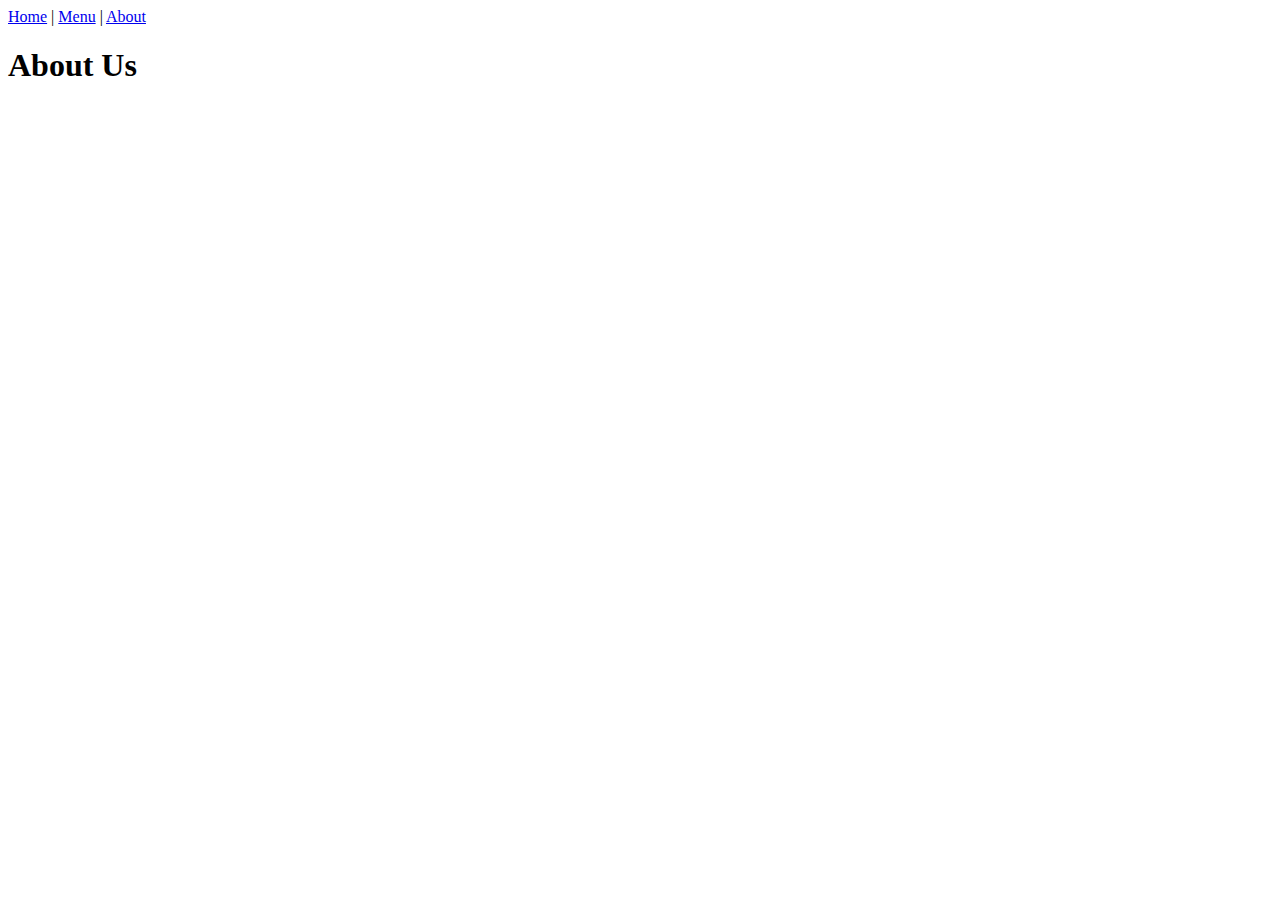
==== about.html @ 178ecf15 "Initial Commit" ====
<!DOCTYPE html>
<html lang="en">
<head>
    <meta charset="UTF-8">
    <meta name="viewport" content="width=device-width, initial-scale=1.0">
    <title>About Us</title>
</head>
<body>
    <header>
        <nav>
            <div><a href="\.">Home</a> | <a href="\menu.html">Menu</a> | <a href="about.html">About</a></div>
        </nav>
    </header>
    <h1>About Us</h1>    
</body>
</html>
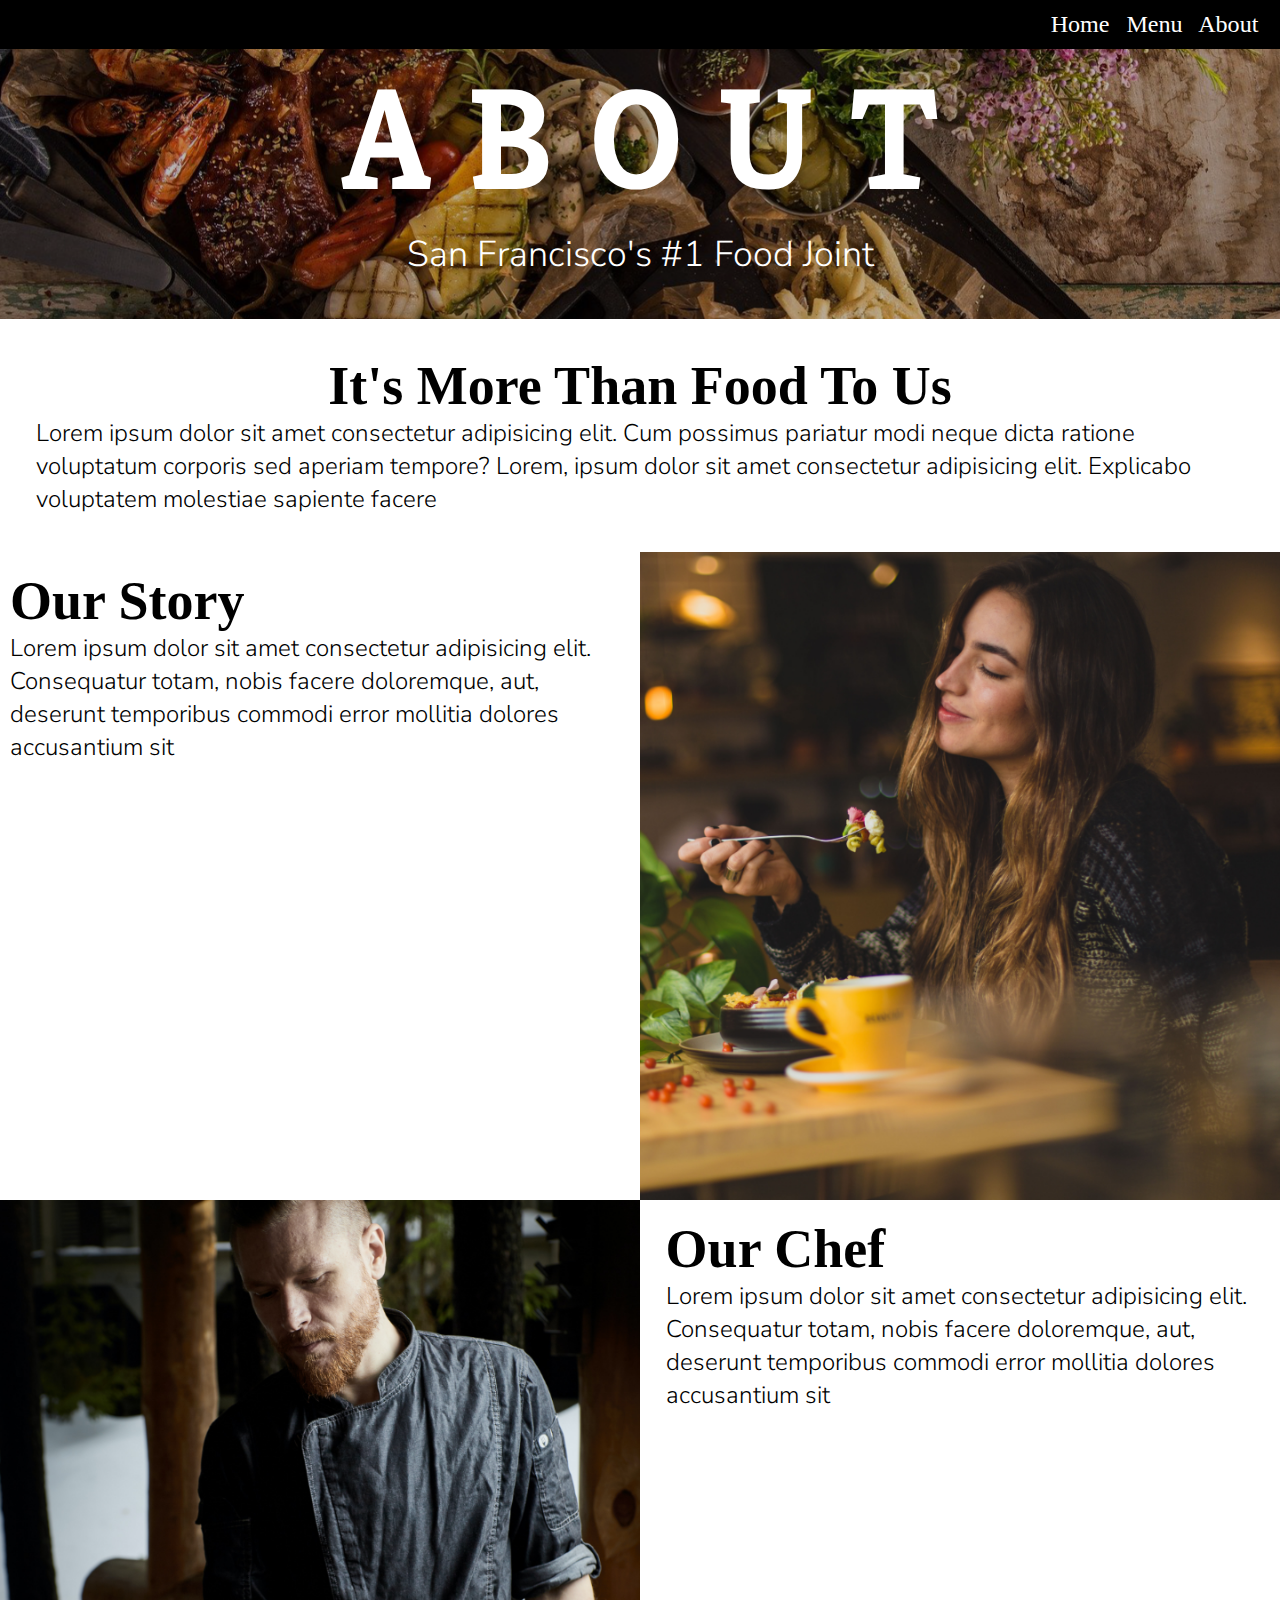
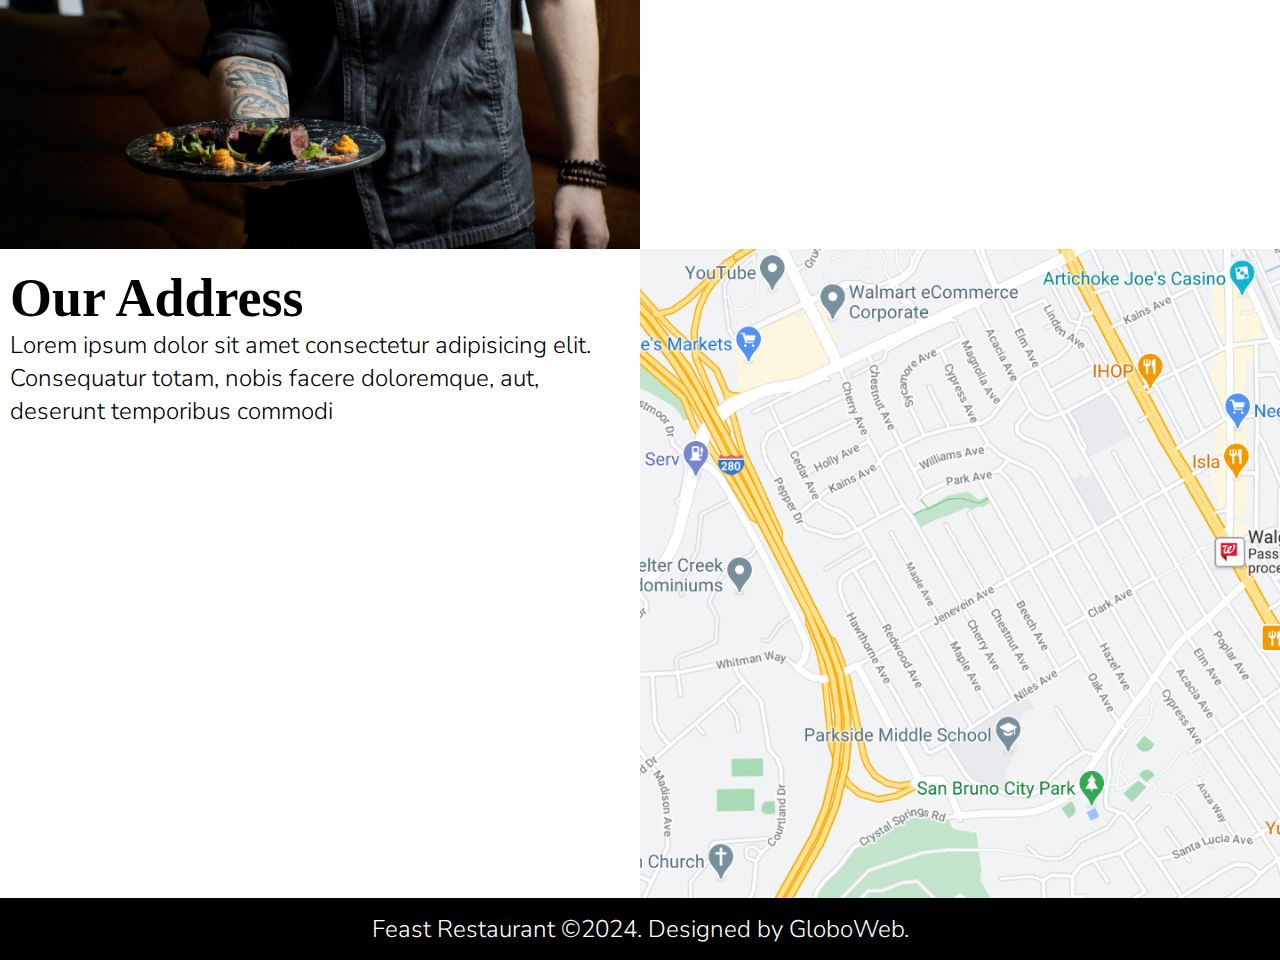
==== commit cfde9d46: "Created the About Page" ====
--- a/about.html
+++ b/about.html
@@ -3,14 +3,61 @@
 <head>
     <meta charset="UTF-8">
     <meta name="viewport" content="width=device-width, initial-scale=1.0">
-    <title>About Us</title>
+    <title>About</title>
+    
+    <link rel="stylesheet" href="css/site.css">
 </head>
-<body>
+<body">
+
     <header>
         <nav>
-            <div><a href="\.">Home</a> | <a href="\menu.html">Menu</a> | <a href="about.html">About</a></div>
+            <a href="\.">Home</a>
+            <a href="\menu.html">Menu</a>
+            <a href="about.html">About</a>
         </nav>
-    </header>
-    <h1>About Us</h1>    
+   </header>    
+
+    <section id="hero-banner">
+        <div class="hero-container">
+            <div>
+                <div class="kreon-700 all-caps hero-title">About</div>
+                <div class="nunito-sans-300 hero-tagline">San Francisco's #1 Food Joint</div>
+            </div>
+            
+        </div>
+    </section>
+
+    <main class="container">
+        <article class="blurb text-center">
+            <div class="headline kreon-sans-700">It's More Than Food To Us</div>
+            <div class="nunito-sans-300">Lorem ipsum dolor sit amet consectetur adipisicing elit. Cum possimus pariatur modi neque dicta ratione voluptatum corporis sed aperiam tempore? Lorem, ipsum dolor sit amet consectetur adipisicing elit. Explicabo voluptatem molestiae sapiente facere</div>    
+        </article>
+        <article class="blurb">
+            <img class="blurb-image-right" src="images/Our Story.png" alt="boiled egss cut in half, avocado, and toast arfully presented on a bed of lettuce" />
+            <div class="blurb-text-left">
+                <div class="headline kreon-sans-700">Our Story</div>
+                <div class="nunito-sans-300">Lorem ipsum dolor sit amet consectetur adipisicing elit. Consequatur totam, nobis facere doloremque, aut, deserunt temporibus commodi error mollitia dolores accusantium sit </div>
+            </div>
+        </article>
+        <article class="blurb">
+            <img class="blurb-image-left" src="images/Our Chef.png" alt="grilled and spiced seafood on a plate with a dipping sauce"/>
+            <div class="blurb-text-right">
+                <div class="headline kreon-sans-700">Our Chef</div>
+                <div class="nunito-sans-300">Lorem ipsum dolor sit amet consectetur adipisicing elit. Consequatur totam, nobis facere doloremque, aut, deserunt temporibus commodi error mollitia dolores accusantium sit</div>
+            </div>
+        </article>
+        <article class="blurb">
+            <img class="blurb-image-right" src="images/Our Address.png" alt="a delicious looking raspberry cake with whole raspberries on top and raspberry filling in two of five layers"/>
+            <div class="blurb-text-left">
+                <div class="headline kreon-sans-700">Our Address</div>
+                <div class="nunito-sans-300">Lorem ipsum dolor sit amet consectetur adipisicing elit. Consequatur totam, nobis facere doloremque, aut, deserunt temporibus commodi </div>
+            </div>
+        </article>
+    </main>
+
+    <footer class="nunito-sans-300">
+        <div>Feast Restaurant &copy2024.  Designed by GloboWeb.</div>
+    </footer>
+
 </body>
 </html>--- a/css/site.css
+++ b/css/site.css
@@ -0,0 +1,139 @@
+@import url("typography.css");
+
+html {
+    font-size: 36px;
+}
+
+body {
+    max-width: 1440px;
+    margin:auto;
+}
+
+nav {
+    background-color: black;
+    color: white;
+    padding: .3rem;
+    text-align: right;
+    font-size: .67rem
+}
+
+nav a {
+    color: white;
+    text-decoration: none;
+    margin-right: .3rem;
+}
+
+nav a:visited {
+    color: white;
+}
+
+nav a:hover {
+    color: lightgray;
+}
+
+nav a:active {
+    color: white;
+}
+
+footer {
+    background-color: black;
+    color: white;
+    padding: .4rem;
+    text-align: center;
+    font-size: .67rem;
+}
+
+.hero-div {
+    width: 100%;
+    height: 500px;
+    background-size: cover;
+    background-position: center;
+}
+
+.hero-container {
+    width: 100%;
+    max-height: 30vh;
+    background-image: url('/images/Hero Image.png');
+    background-size: cover;
+    background-position: center;
+    background-repeat: no-repeat;
+}
+
+.all-caps {
+    text-transform: uppercase;
+    letter-spacing: 1rem;
+    text-indent: 1rem;
+}
+
+.hero-title {
+    color: white;
+    font-size: 4rem;
+    text-align: center;
+}
+
+.hero-tagline {
+    color: white;
+    font-size: 1rem;
+    text-align: center;
+    padding-bottom: 50px;
+    margin: 0;
+}
+
+.headline {
+    font-size: 1.5rem;
+    font-weight: bold;
+}
+
+.blurb {
+    display: flow-root;
+    font-size: .67rem;
+}
+
+.blurb-image-right {
+    width: 50%;
+    float: right;
+}
+
+.blurb-image-left {
+    width: 50%;
+    float: left;
+}
+
+.blurb-text-right {
+    width: 48%;
+    float: right;
+    margin-top: .5rem;
+}
+
+.blurb-text-left {
+    width: 48%;
+    float: left;
+    margin-top: .5rem;
+    margin-left: 10px;
+}
+
+.text-center {
+    display: grid;
+    place-items: center;
+    margin: 1rem;
+}
+
+.container {
+    margin: 0 auto;
+    display: flex;
+    justify-content: center;
+    flex-wrap: wrap;
+}
+
+.child-div {
+    background-color: #f0f0f0;
+    padding: 20px;
+    margin: 10px;
+    flex: 1 1 100%;
+}
+
+#home-intro {
+    margin-top: 0;
+    padding-top: 0;
+    text-align: center;
+}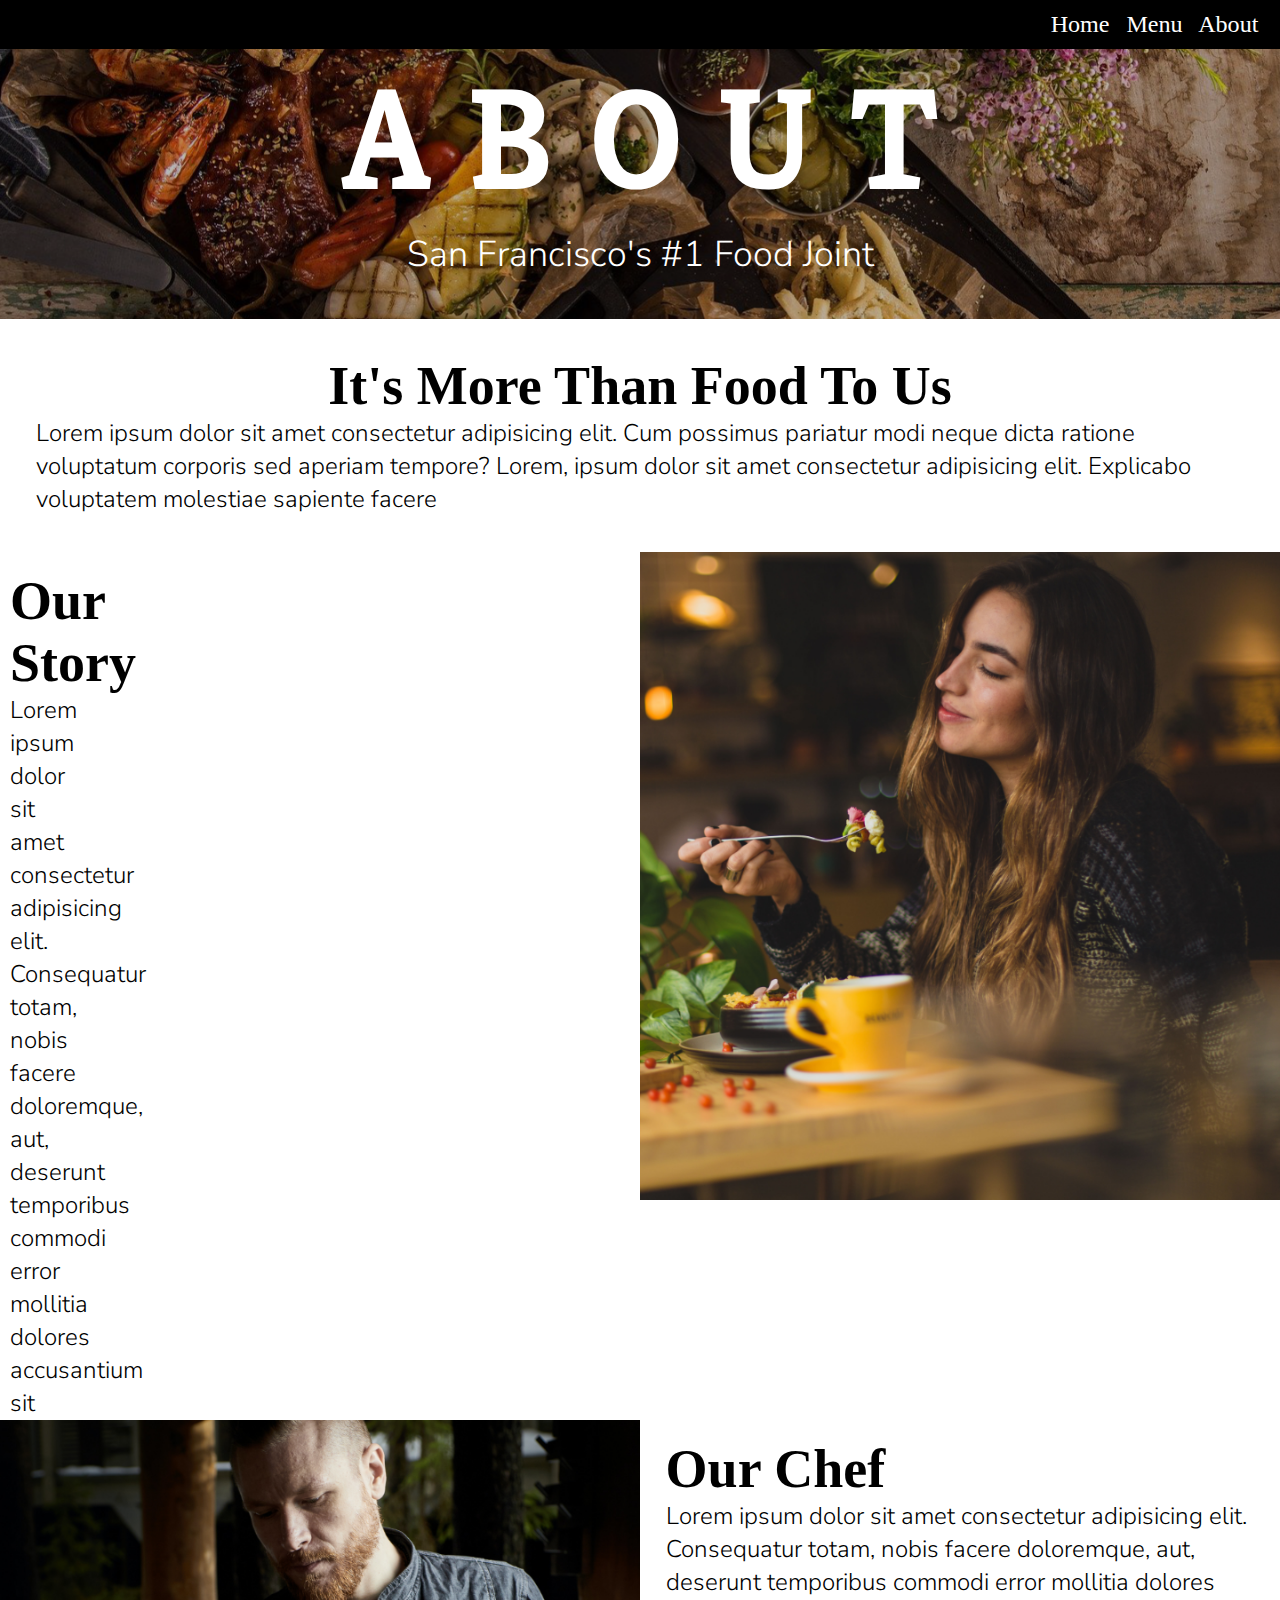
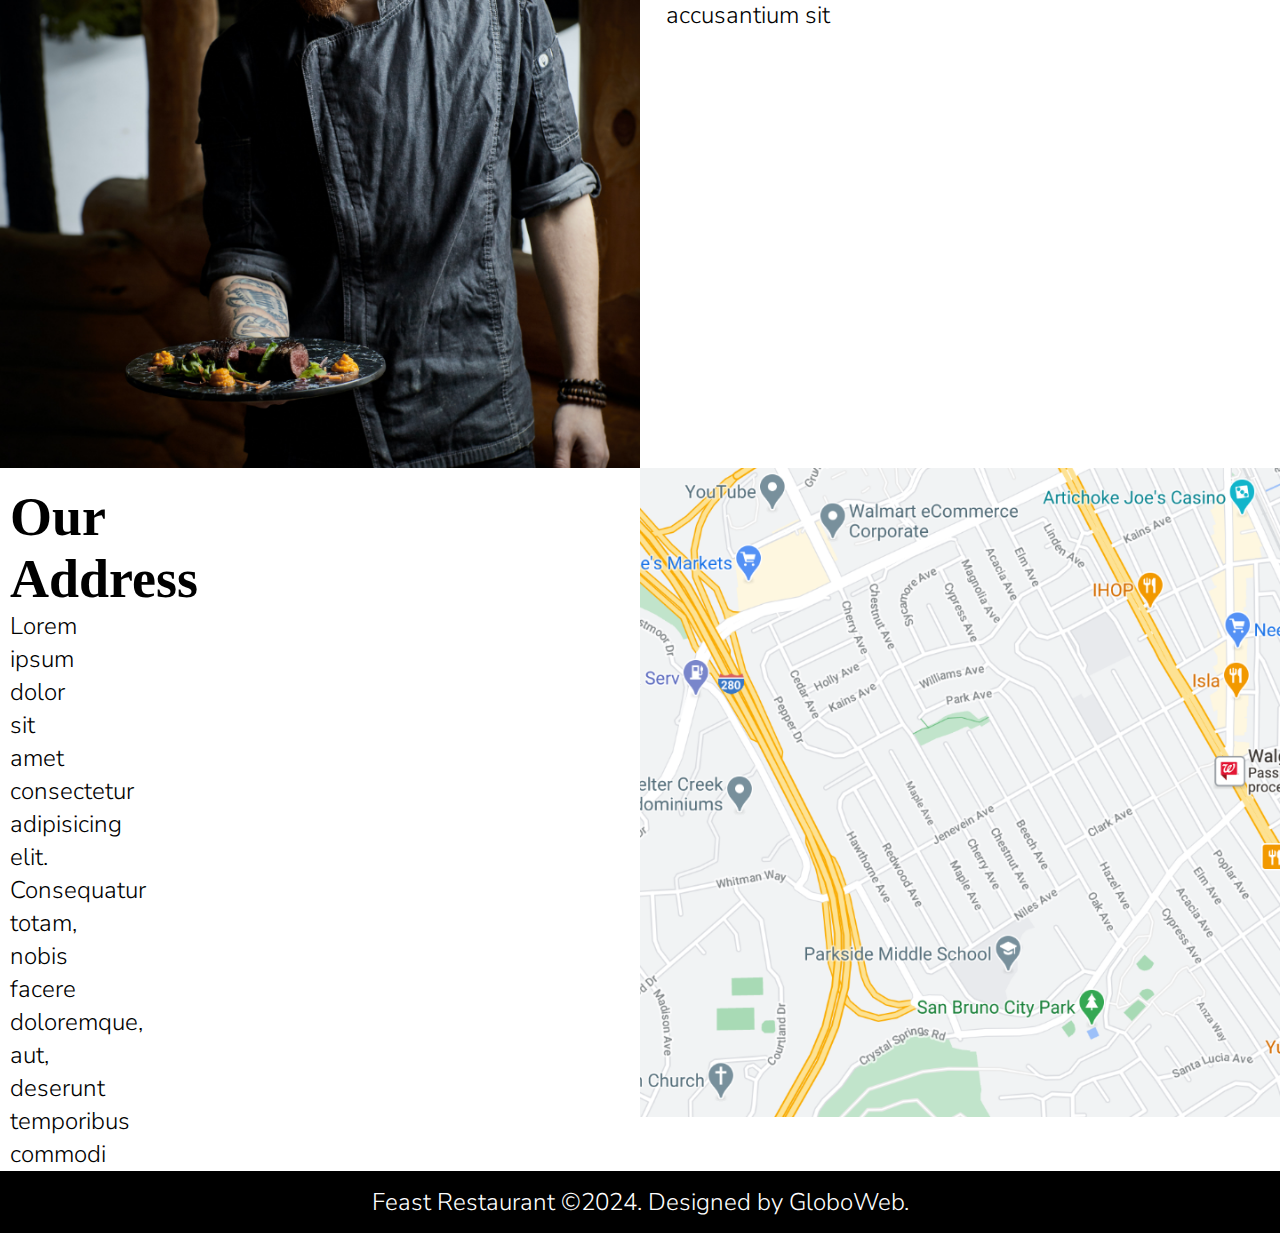
==== commit 9a99a347: "Added CSS styling to menu.html and about.html" ====
--- a/about.html
+++ b/about.html
@@ -3,7 +3,7 @@
 <head>
     <meta charset="UTF-8">
     <meta name="viewport" content="width=device-width, initial-scale=1.0">
-    <title>About</title>
+    <title>Feast - About</title>
     
     <link rel="stylesheet" href="css/site.css">
 </head>
--- a/css/site.css
+++ b/css/site.css
@@ -112,6 +112,12 @@
     margin-left: 10px;
 }
 
+.blurb-text-left {
+    width: 06%;
+    margin-top: .5rem;
+    margin-left: 10px;
+}
+
 .text-center {
     display: grid;
     place-items: center;
@@ -123,6 +129,14 @@
     display: flex;
     justify-content: center;
     flex-wrap: wrap;
+}
+
+.menu-container {
+    text-align: center;
+}
+
+.menu-item {
+    padding-bottom: .5rem;
 }
 
 .child-div {
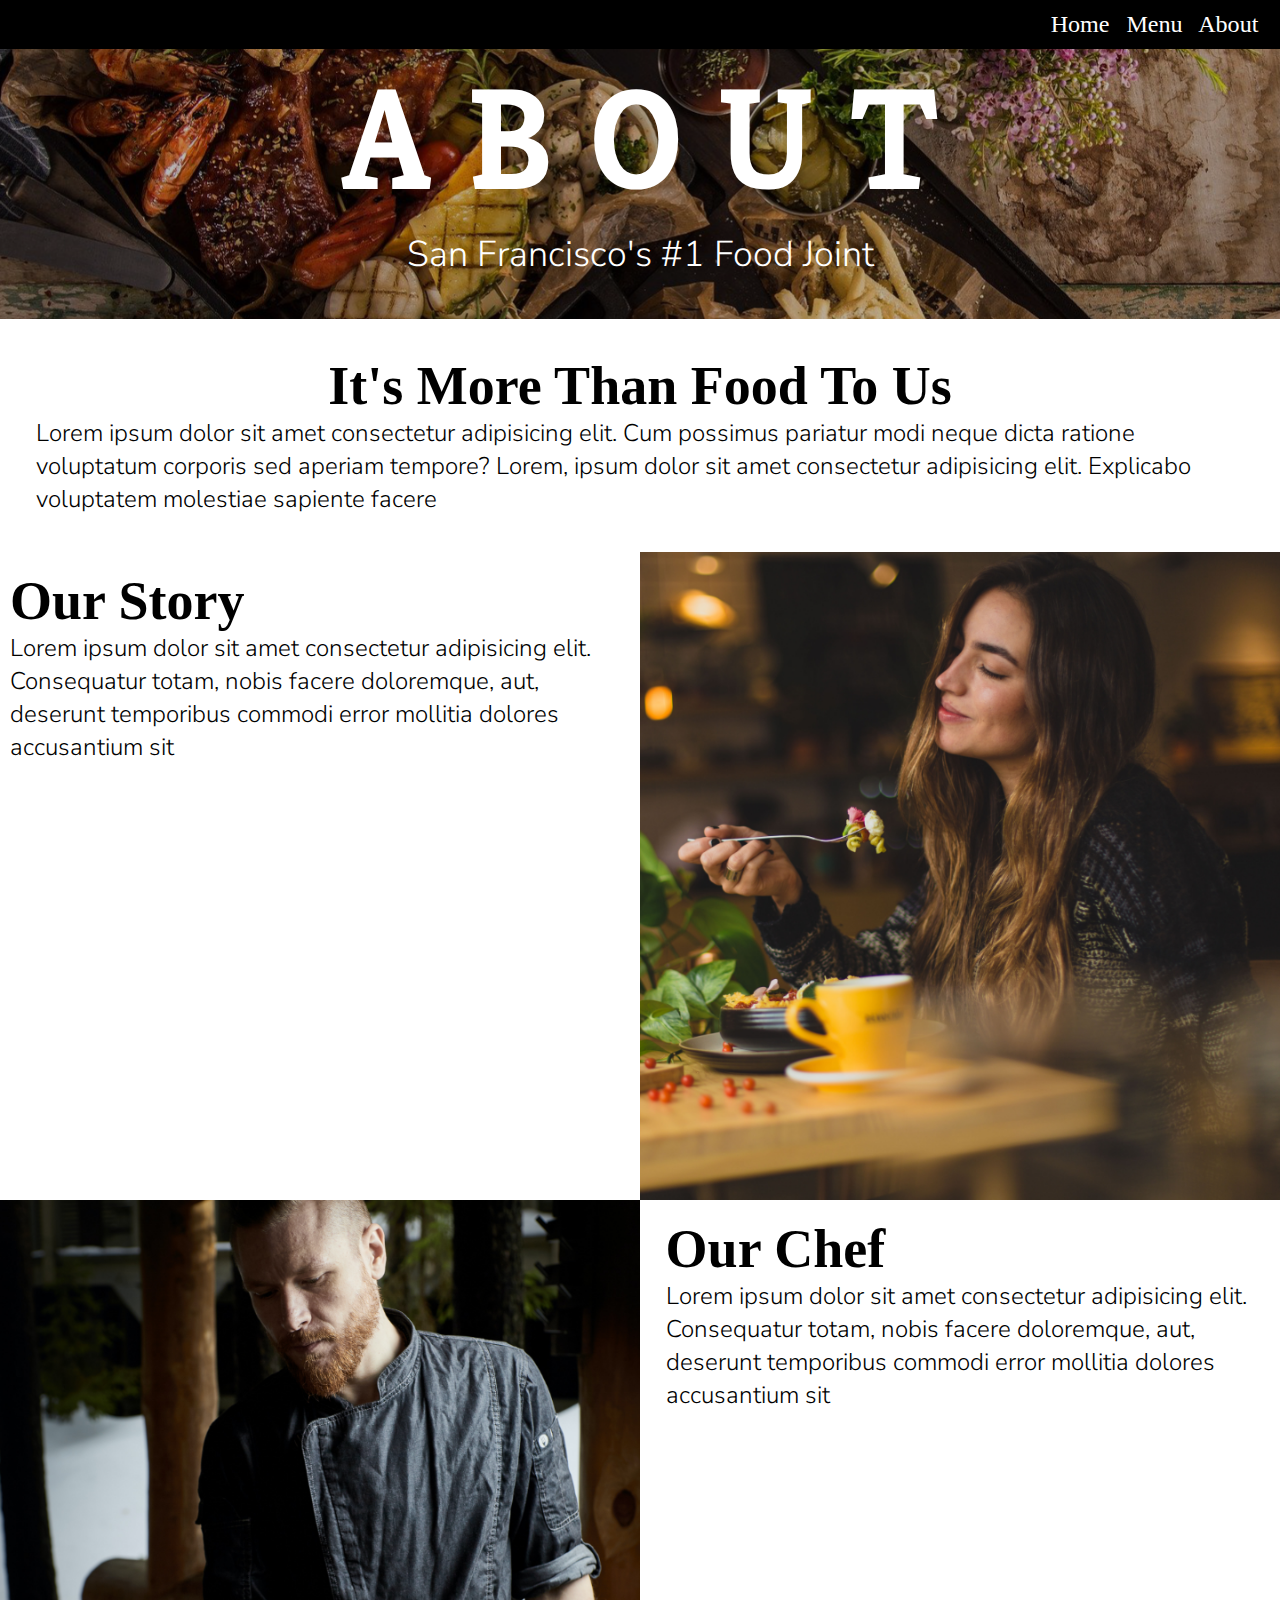
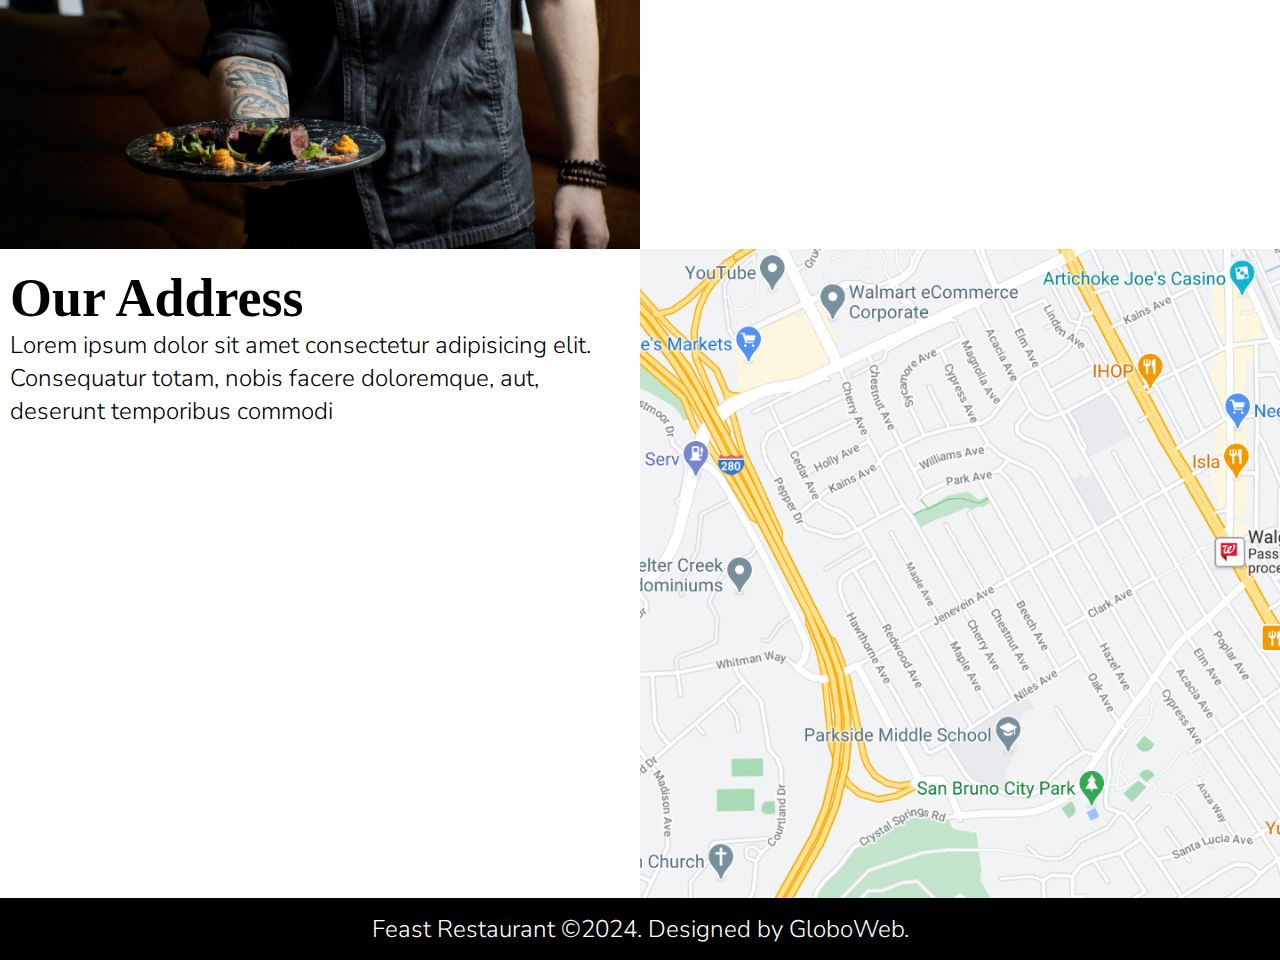
==== commit 5b9f61d8: "Removed extra CSS class from site.css; updated the alt text for the images in about.html." ====
--- a/about.html
+++ b/about.html
@@ -33,21 +33,21 @@
             <div class="nunito-sans-300">Lorem ipsum dolor sit amet consectetur adipisicing elit. Cum possimus pariatur modi neque dicta ratione voluptatum corporis sed aperiam tempore? Lorem, ipsum dolor sit amet consectetur adipisicing elit. Explicabo voluptatem molestiae sapiente facere</div>    
         </article>
         <article class="blurb">
-            <img class="blurb-image-right" src="images/Our Story.png" alt="boiled egss cut in half, avocado, and toast arfully presented on a bed of lettuce" />
+            <img class="blurb-image-right" src="images/Our Story.png" alt="A woman enjoying a bowl of pasta" />
             <div class="blurb-text-left">
                 <div class="headline kreon-sans-700">Our Story</div>
                 <div class="nunito-sans-300">Lorem ipsum dolor sit amet consectetur adipisicing elit. Consequatur totam, nobis facere doloremque, aut, deserunt temporibus commodi error mollitia dolores accusantium sit </div>
             </div>
         </article>
         <article class="blurb">
-            <img class="blurb-image-left" src="images/Our Chef.png" alt="grilled and spiced seafood on a plate with a dipping sauce"/>
+            <img class="blurb-image-left" src="images/Our Chef.png" alt="A chef presenting a plate of prepared food"/>
             <div class="blurb-text-right">
                 <div class="headline kreon-sans-700">Our Chef</div>
                 <div class="nunito-sans-300">Lorem ipsum dolor sit amet consectetur adipisicing elit. Consequatur totam, nobis facere doloremque, aut, deserunt temporibus commodi error mollitia dolores accusantium sit</div>
             </div>
         </article>
         <article class="blurb">
-            <img class="blurb-image-right" src="images/Our Address.png" alt="a delicious looking raspberry cake with whole raspberries on top and raspberry filling in two of five layers"/>
+            <img class="blurb-image-right" src="images/Our Address.png" alt="the map of where the eestaurant is located"/>
             <div class="blurb-text-left">
                 <div class="headline kreon-sans-700">Our Address</div>
                 <div class="nunito-sans-300">Lorem ipsum dolor sit amet consectetur adipisicing elit. Consequatur totam, nobis facere doloremque, aut, deserunt temporibus commodi </div>
--- a/css/site.css
+++ b/css/site.css
@@ -112,12 +112,6 @@
     margin-left: 10px;
 }
 
-.blurb-text-left {
-    width: 06%;
-    margin-top: .5rem;
-    margin-left: 10px;
-}
-
 .text-center {
     display: grid;
     place-items: center;
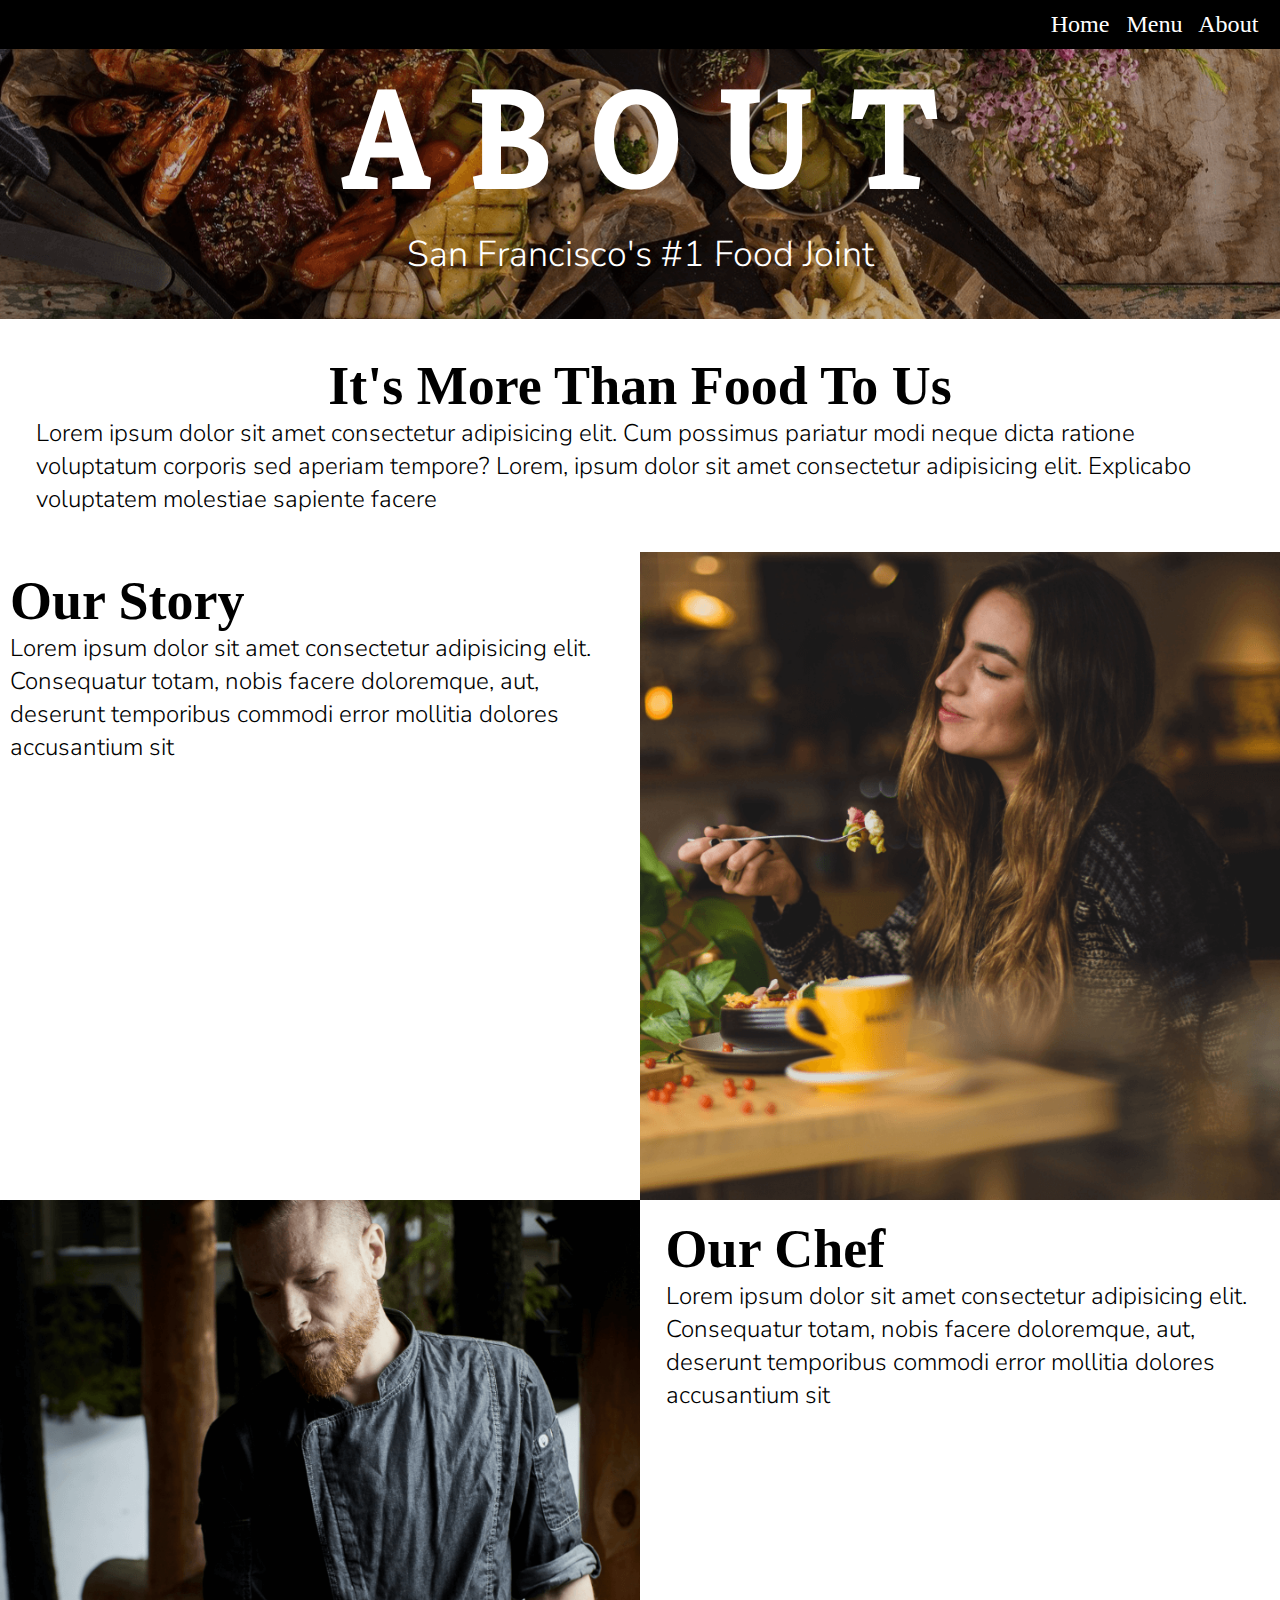
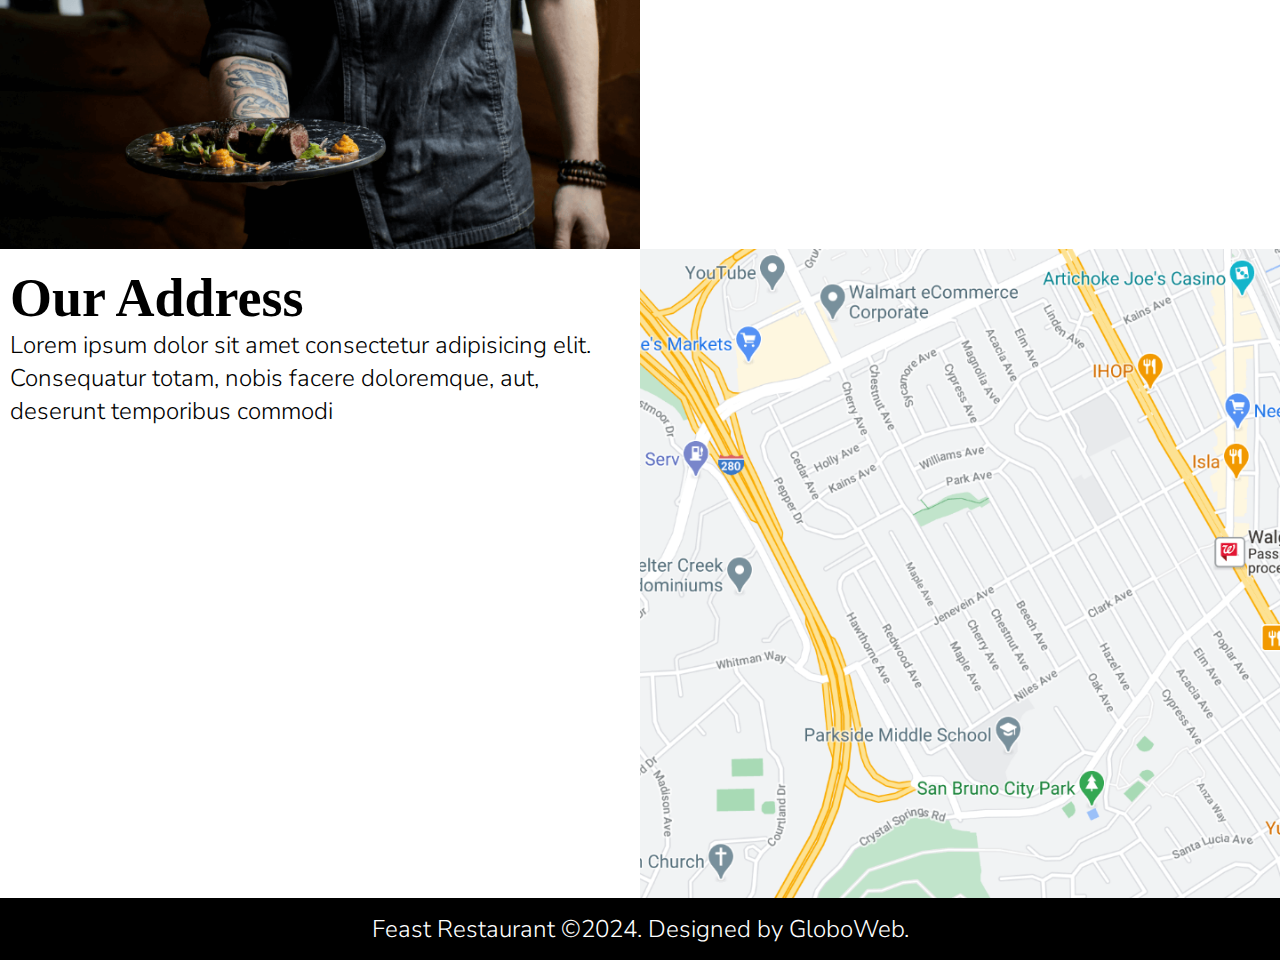
==== commit 7c2d15a0: "compressed all png images and updated references to the new compressed files" ====
--- a/about.html
+++ b/about.html
@@ -33,21 +33,21 @@
             <div class="nunito-sans-300">Lorem ipsum dolor sit amet consectetur adipisicing elit. Cum possimus pariatur modi neque dicta ratione voluptatum corporis sed aperiam tempore? Lorem, ipsum dolor sit amet consectetur adipisicing elit. Explicabo voluptatem molestiae sapiente facere</div>    
         </article>
         <article class="blurb">
-            <img class="blurb-image-right" src="images/Our Story.png" alt="A woman enjoying a bowl of pasta" />
+            <img class="blurb-image-right" src="images/Our Story.min.png" alt="A woman enjoying a bowl of pasta" />
             <div class="blurb-text-left">
                 <div class="headline kreon-sans-700">Our Story</div>
                 <div class="nunito-sans-300">Lorem ipsum dolor sit amet consectetur adipisicing elit. Consequatur totam, nobis facere doloremque, aut, deserunt temporibus commodi error mollitia dolores accusantium sit </div>
             </div>
         </article>
         <article class="blurb">
-            <img class="blurb-image-left" src="images/Our Chef.png" alt="A chef presenting a plate of prepared food"/>
+            <img class="blurb-image-left" src="images/Our Chef.min.png" alt="A chef presenting a plate of prepared food"/>
             <div class="blurb-text-right">
                 <div class="headline kreon-sans-700">Our Chef</div>
                 <div class="nunito-sans-300">Lorem ipsum dolor sit amet consectetur adipisicing elit. Consequatur totam, nobis facere doloremque, aut, deserunt temporibus commodi error mollitia dolores accusantium sit</div>
             </div>
         </article>
         <article class="blurb">
-            <img class="blurb-image-right" src="images/Our Address.png" alt="the map of where the eestaurant is located"/>
+            <img class="blurb-image-right" src="images/Our Address.min.png" alt="the map of where the eestaurant is located"/>
             <div class="blurb-text-left">
                 <div class="headline kreon-sans-700">Our Address</div>
                 <div class="nunito-sans-300">Lorem ipsum dolor sit amet consectetur adipisicing elit. Consequatur totam, nobis facere doloremque, aut, deserunt temporibus commodi </div>
--- a/css/site.css
+++ b/css/site.css
@@ -53,7 +53,7 @@
 .hero-container {
     width: 100%;
     max-height: 30vh;
-    background-image: url('/images/Hero Image.png');
+    background-image: url('/images/Hero Image.min.png');
     background-size: cover;
     background-position: center;
     background-repeat: no-repeat;
